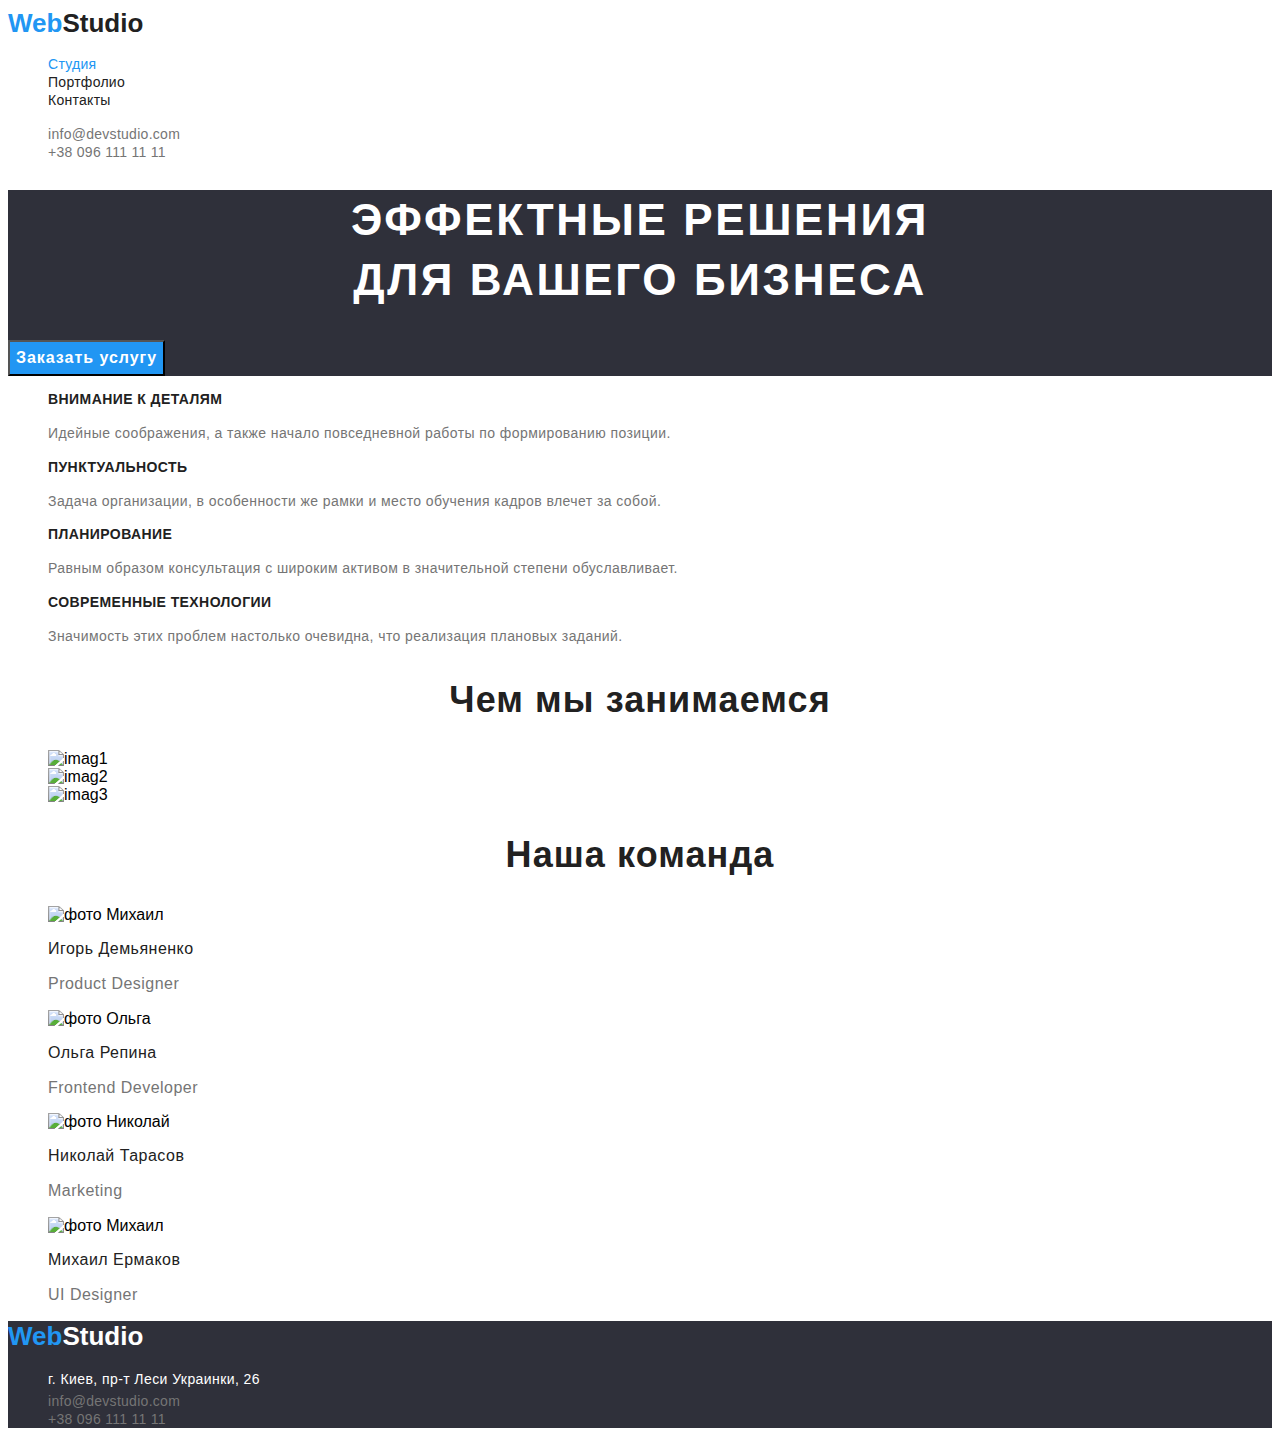
==== index.html @ cc458610 "подсветила страницы" ====
<!DOCTYPE html>
    <html lang="ru">
    <head>
        <meta charset="UTF-8">
        <meta http-equiv="X-UA-Compatible" content="IE=edge">
        <meta name="viewport" content="width=device-width, initial-scale=1.0">
        <title>Web Studio</title>
        <link rel="preconnect" href="https://fonts.gstatic.com">
        <link href="https://fonts.go
        ogleapis.com/css2?family=Raleway:wght@700&family=Roboto:wght@400;500;700;900&display=swap"
            rel="stylesheet">
            <link rel="stelesheet" href="https://cdnjs.cloudflare.com/ajax/libs/modern-normalize/1.0.0/modern-normalize.min.css">
            <link rel="stylesheet" href="./css/style.css">
    </head>
    <body>
        <!--Шапка сайта-->
        <header class="header">
       <nav class="navigation">
            <a class="logo link" href="./index.html"><span class="logo-web">Web</span><span class="logo-studio">Studio</span> </a>
       <ul class=" novigation-list list">
           <li class="novigation-item">
               <a class="navigation-link link active" href="./index.html">Студия</a>
            </li>
           <li class="novigation-item">
                <a class="navigation-link link" href="./portfolio.html"> Портфолио</a>
            </li>
           <li class="novigation-item">
               <a class="navigation-link link" href="" class="">Контакты</a>
            </li>
       </ul>
       </nav>
       <ul class="contact-link list">
        <li><a class="tel-link link" href="mailto:info@devstudio.com" >info@devstudio.com</a></li>
        <li><a class="mail-link link" href="tel:+380961111111" >+38 096 111 11 11</a></li>
        </ul>
        
       </header>
    
       <main>
           <!--Герой-->
           <section class="hero">
               <h1 class="hero-title">Эффектные решения <br> для вашего бизнеса</h1>
        <button class="hero-button" type="button">Заказать услугу</button>
           </section>
           <!--Главные идеи-->
        <section class="idea">
           <ul  class="idea-list list">
                <li class="idea-list-item">
                   <h3 class="idea-list-title">Внимание к деталям</h3>
                   <p class="idea-list-position">Идейные соображения, а также начало повседневной работы по формированию позиции.</p>
                </li>
                <li class="idea-list-item">
                    <h3 class="idea-list-title">Пунктуальность</h3>
                    <p class="idea-list-position">Задача организации, в особенности же рамки и место обучения кадров влечет за собой.</p>
                </li>
                <li class="idea-list-item">
                    <h3 class="idea-list-title">Планирование</h3>
                    <p class="idea-list-position">Равным образом консультация с широким активом в значительной степени обуславливает.</p>
                </li>
                <li class="idea-list-item">
                    <h3 class="idea-list-title">Современные технологии</h3>
                    <p class="idea-list-position">Значимость этих проблем настолько очевидна, что реализация плановых заданий.</p>
                </li>
           </ul>
        </section>
        <!--Чем мы занимаемся-->
        <section class="employ">
            <h2 class="emp-title">Чем мы занимаемся</h2>
            <ul class=" emp-list list">
                <li class="emp-list-item">
                    <img class="emp-list-img" src="./image/img1.jpg" alt="imag1" width="370">
                </li>
                <li class="emp-list-item">
                    <img class="emp-list-img" src="./image/img2.jpg" alt="imag2" width="370">
                </li>
                <li class="emp-list-item">
                    <img class="emp-list-img" src="./image/img4.jpg" alt="imag3" width="370">
                </li>
            </ul>
        </section>
        <!--Команда-->
        <section class="team">
            <h2 class="team-title">Наша команда</h2>
            <ul class=" team-list list">
            <li class="team-list-item">
                <img class="team-list-img" src="./image/img(1).jpg" alt="фото Михаил" width="270">
                <h3 class="title-name">Игорь Демьяненко</h3>
                <p class="team-position">Product Designer</p>
            </li>
            <li class="team-list-item">
                <img class="team-list-img" src="./image/img(2).jpg" alt="фото Ольга" width="270">
                <h3 class="title-name">Ольга Репина</h3>
                <p class="team-position">Frontend Developer</p>
            </li>
            <li class="team-list-item">
                <img class="team-list-img" src="./image/img(3).jpg" alt="фото Николай" width="270">
                <h3 class="title-name">Николай Тарасов</h3>
                <p class="team-position">Marketing</p>
             </li>
            <li class="team-list-item">
                <img class="team-list-img" src="./image/img(4).jpg" alt="фото Михаил" width="270">
            <h3 class="title-name">Михаил Ермаков</h3>
            <p class="team-position">UI Designer</p>
            </li>
            </ul>
        </section>
        </main>
        <!--Подвал-->
        <footer class="footer">
            <a class="logo link" href="./index.html"> <span class="logo-web">Web</span><span class="logo-web-stodio">Studio</span> </a>

        <ul class="contact-link list">
            <li>
                <a class=" address-link link" href="https://goo.gl/maps/ojynZYhiJymS1GTQ6" target="_blank" rel="noopener noreferrer">г.
                    Киев, пр-т Леси Украинки, 26</a>
            </li>
            <li>
                <a class="tel-link link" href="mailto:info@devstudio.com" >info@devstudio.com</a></li>
             <li>
            <a class="mail-link link" href="tel:+380961111111" >+38 096 111 11 11</a></li>
        </ul>
        

        </footer>
    </body>
    </html>
---- css/style.css ----
body {
  font-family: "Roboto", sans-serif;
  font-style: normal;
}
.link {
  text-decoration: none;
}
.list {
  list-style: none;
}
/*ШАПКА*/
.logo {
  font-family: "Raleway", sans-serif;
  font-style: normal;
  font-weight: bold;
  font-size: 26px;
  line-height: 1.19;
}
.logo-web {
  color: #2196f3;
}
.logo-studio {
  color: #212121;
}
.navigation-link {
  font-family: "Roboto", sans-serif;
  font-style: normal;
  font-weight: 500;
  font-size: 14px;
  line-height: 1.14;
  letter-spacing: 0.02em;
  color: #212121;
}
.active {
  color: #2196f3;
}

.navigation-link:hover,
.navigation-link:focus {
  color: #2196f3;
}

.tel-link {
  font-family: "Roboto", sans-serif;
  font-style: normal;
  font-weight: 500;
  font-size: 14px;
  line-height: 1.14;
  letter-spacing: 0.02em;
  color: #757575;
}
.tel-link:hover,
.tel-link:focus {
  color: #2196f3;
}
.mail-link {
  font-family: "Roboto", sans-serif;
  font-style: normal;
  font-weight: 500;
  font-size: 14px;
  line-height: 1.14;
  letter-spacing: 0.02em;
  color: #757575;
}
.mail-link:hover,
.mail.link:focus {
  color: #2196f3;
}
/*ГЕРОЙ*/
.hero {
  background: #2f303a;
}
.hero-title {
  font-family: "Roboto", sans-serif;
  font-style: normal;
  font-weight: bolder;
  font-size: 44px;
  line-height: 1.36;
  letter-spacing: 0.06em;
  text-align: center;
  text-transform: uppercase;
  color: #ffffff;
}
.hero-button {
  font-family: "Roboto", sans-serif;
  font-style: normal;
  font-weight: bold;
  font-size: 16px;
  line-height: 1.9;
  letter-spacing: 0.06em;
  background: #2196f3;
  color: #ffffff;
  cursor: pointer;
}
/*ГЛАВНЫЕ ИДЕИ*/
.idea-list-title {
  font-family: "Roboto", sans-serif;
  font-style: normal;
  font-weight: bold;
  font-size: 14px;
  line-height: 1.14;
  letter-spacing: 0.03em;
  text-transform: uppercase;
  color: #212121;
}
.idea-list-position {
  font-family: "Roboto", sans-serif;
  font-style: normal;
  font-weight: normal;
  font-size: 14px;
  line-height: 1.7;
  letter-spacing: 0.03em;
  color: #757575;
}
/*чЕМ МЫ ЗАНИМАЕМСЯ*/
.emp-title {
  font-family: "Roboto", sans-serif;
  font-style: normal;
  font-weight: bold;
  font-size: 36px;
  line-height: 1.16;
  text-align: center;
  letter-spacing: 0.03em;
  color: #212121;
}
/*кОМАНДА*/
.team-title {
  font-family: "Roboto", sans-serif;
  font-style: normal;
  font-weight: bold;
  font-size: 36px;
  line-height: 1.16;
  text-align: center;
  letter-spacing: 0.03em;
  color: #212121;
}
.title-name {
  font-family: "Roboto", sans-serif;
  font-style: normal;
  font-weight: 500;
  font-size: 16px;
  line-height: 1.18;
  letter-spacing: 0.03em;
  color: #212121;
}
.team-position {
  font-family: "Roboto", sans-serif;
  font-style: normal;
  font-weight: normal;
  font-size: 16px;
  line-height: 1.18;
  letter-spacing: 0.03em;
  color: #757575;
}
/*ПОДВАЛ*/
.footer {
  background: #2f303a;
}
.address-link {
  font-family: "Roboto", sans-serif;
  font-style: normal;
  font-weight: normal;
  font-size: 14px;
  line-height: 1.71;
  letter-spacing: 0.03em;
  color: #ffffff;
}
.logo-web-stodio {
  color: #ffffff;
}

/*PORTFOLIO*/
.hiden {
  display: none;
}
.active {
  color: #2196f3;
}
.novigation-button-link {
  font-family: "Roboto", sans-serif;
  font-style: normal;
  font-weight: medium;
  font-size: 16px;
  line-height: 1.6;
  text-align: center;
  letter-spacing: 0.03em;
  color: #212121;
  background: #f5f4fa;
}
.novigation-button-link:hover,
.novigation-button-link:focus {
  background-color: #2196f3;
  color: #ffffff;
}
.img-title {
  font-family: "Roboto", sans-serif;
  font-style: normal;
  font-weight: bold;
  font-size: 18px;
  line-height: 2;
  letter-spacing: 0.06em;
  color: #212121;
}
.img-position {
  font-family: "Roboto", sans-serif;
  font-style: normal;
  font-weight: normal;
  font-size: 16px;
  line-height: 1.9;
  letter-spacing: 0.03em;
  color: #757575;
}
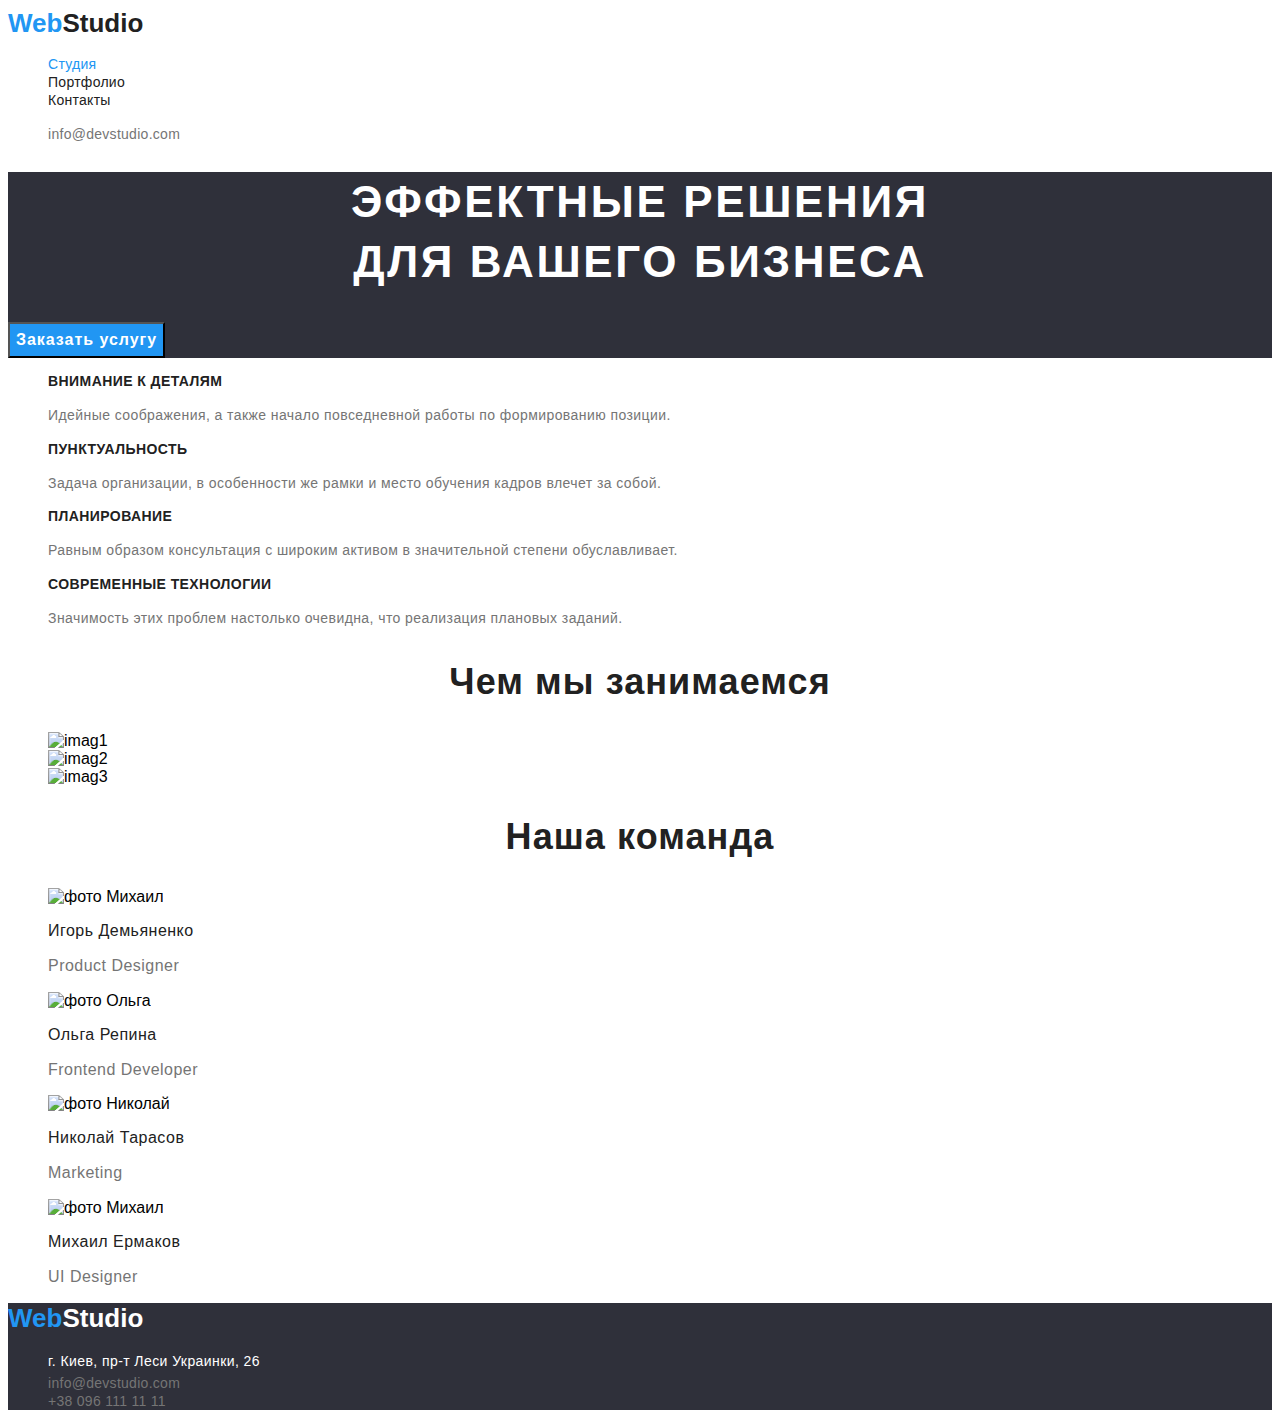
==== commit a62ec6b4: "Update index.html" ====
--- a/index.html
+++ b/index.html
@@ -31,7 +31,6 @@
        </nav>
        <ul class="contact-link list">
         <li><a class="tel-link link" href="mailto:info@devstudio.com" >info@devstudio.com</a></li>
-        <li><a class="mail-link link" href="tel:+380961111111" >+38 096 111 11 11</a></li>
         </ul>
         
        </header>
--- a/css/style.css
+++ b/css/style.css
@@ -179,7 +179,7 @@
 .novigation-button-link {
   font-family: "Roboto", sans-serif;
   font-style: normal;
-  font-weight: medium;
+  font-weight: 500;
   font-size: 16px;
   line-height: 1.6;
   text-align: center;
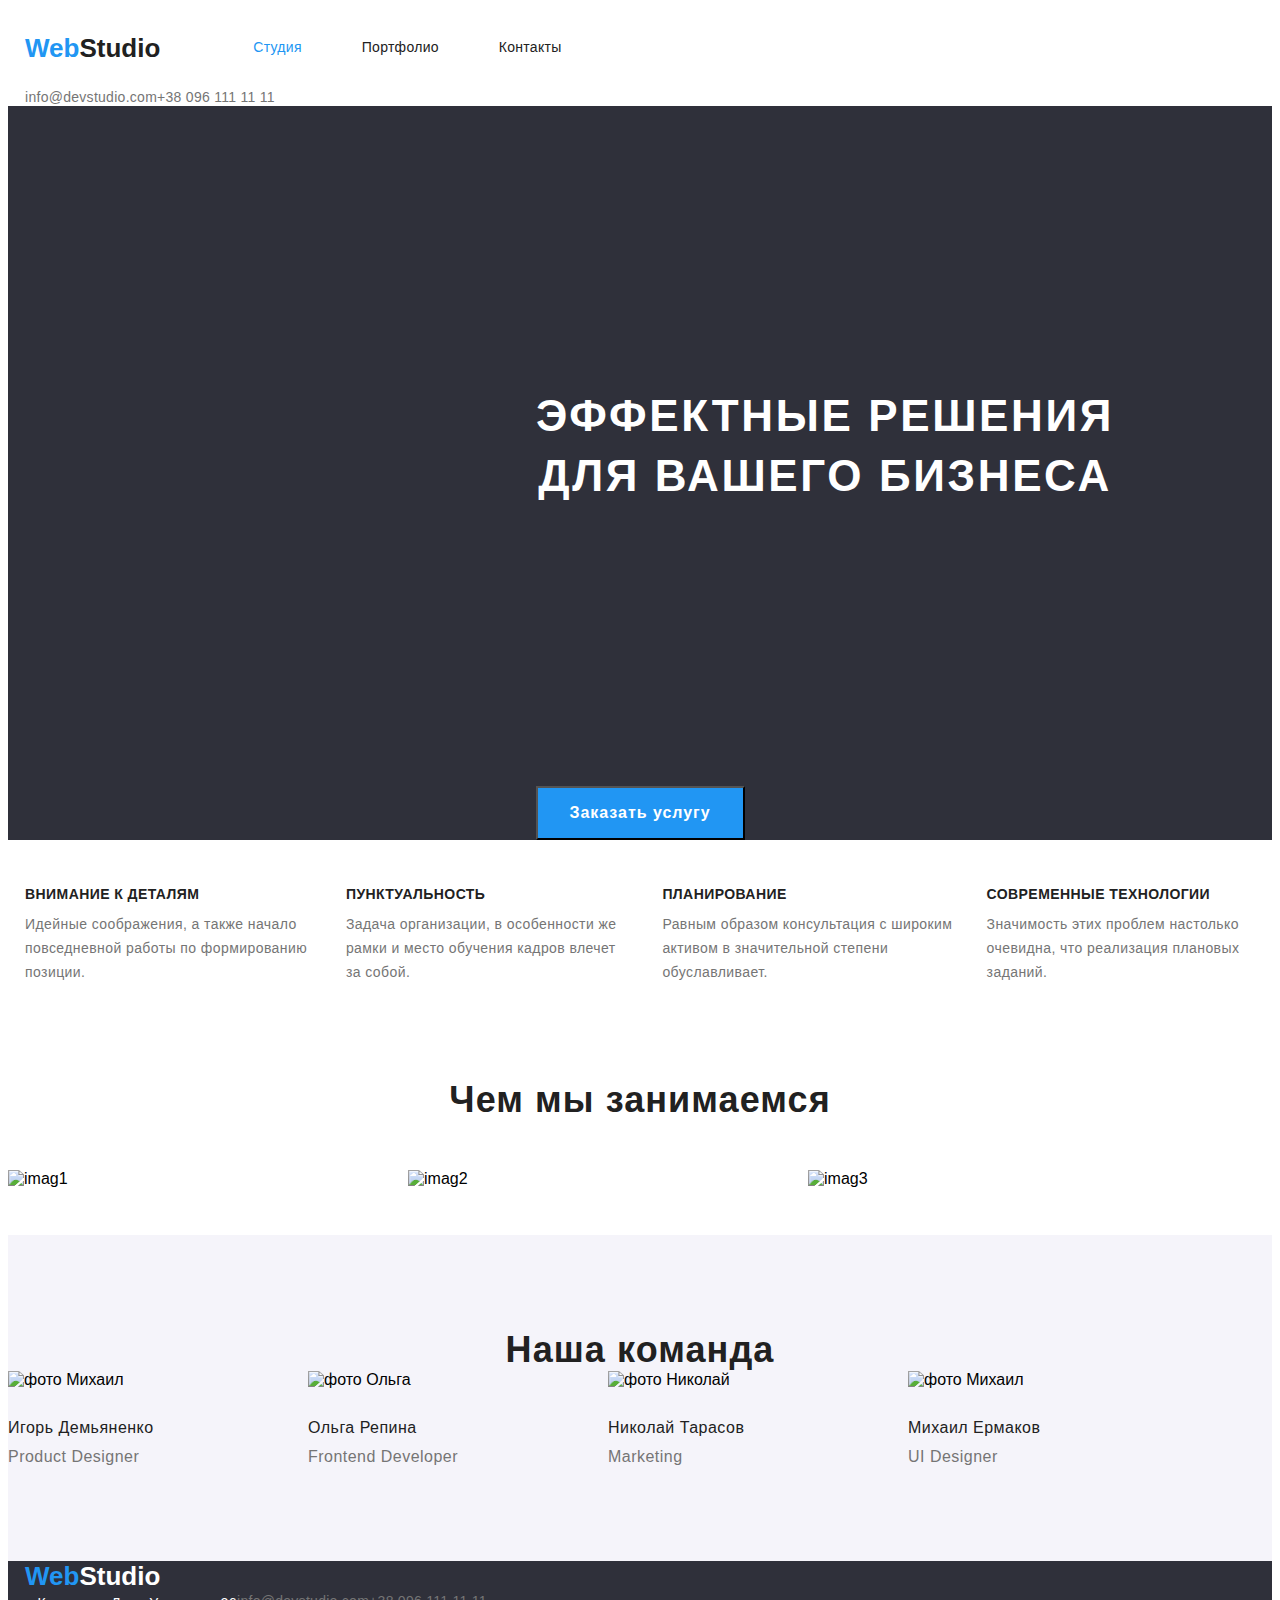
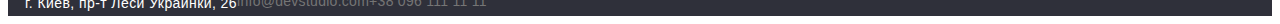
==== commit ca8fba62: "." ====
--- a/index.html
+++ b/index.html
@@ -14,35 +14,43 @@
     </head>
     <body>
         <!--Шапка сайта-->
+      
+            
         <header class="header">
-       <nav class="navigation">
-            <a class="logo link" href="./index.html"><span class="logo-web">Web</span><span class="logo-studio">Studio</span> </a>
-       <ul class=" novigation-list list">
-           <li class="novigation-item">
-               <a class="navigation-link link active" href="./index.html">Студия</a>
-            </li>
-           <li class="novigation-item">
-                <a class="navigation-link link" href="./portfolio.html"> Портфолио</a>
-            </li>
-           <li class="novigation-item">
-               <a class="navigation-link link" href="" class="">Контакты</a>
-            </li>
-       </ul>
-       </nav>
-       <ul class="contact-link list">
-        <li><a class="tel-link link" href="mailto:info@devstudio.com" >info@devstudio.com</a></li>
-        </ul>
-        
-       </header>
+            <div class="container">
+                <nav class="navigation">
+                    <a class="logo link" href="./index.html"><span class="logo-web">Web</span><span
+                            class="logo-studio">Studio</span> </a>
+                    <ul class=" novigation-list list">
+                        <li class="novigation-item">
+                            <a class="navigation-link link active" href="./index.html">Студия</a>
+                        </li>
+                        <li class="novigation-item">
+                            <a class="navigation-link link" href="./portfolio.html"> Портфолио</a>
+                        </li>
+                        <li class="novigation-item">
+                            <a class="navigation-link link" href="" class="">Контакты</a>
+                        </li>
+                    </ul>
+                </nav>
+                    <ul class="contact-link list">
+                    <li><a class="tel-link link" href="mailto:info@devstudio.com">info@devstudio.com</a></li>
+                    <li><a class="mail-link link" href="tel:+380961111111">+38 096 111 11 11</a></li>
+                    </ul>
+                    </div>
+                </header>
     
        <main>
            <!--Герой-->
-           <section class="hero">
+            <section class="hero">
+           <div class="container">   
                <h1 class="hero-title">Эффектные решения <br> для вашего бизнеса</h1>
         <button class="hero-button" type="button">Заказать услугу</button>
-           </section>
+           </div>
+        </section>
            <!--Главные идеи-->
         <section class="idea">
+            <div class="container">
            <ul  class="idea-list list">
                 <li class="idea-list-item">
                    <h3 class="idea-list-title">Внимание к деталям</h3>
@@ -61,6 +69,7 @@
                     <p class="idea-list-position">Значимость этих проблем настолько очевидна, что реализация плановых заданий.</p>
                 </li>
            </ul>
+           </div>
         </section>
         <!--Чем мы занимаемся-->
         <section class="employ">
@@ -79,7 +88,8 @@
         </section>
         <!--Команда-->
         <section class="team">
-            <h2 class="team-title">Наша команда</h2>
+            <div class="">
+                <h2 class="team-title">Наша команда</h2>
             <ul class=" team-list list">
             <li class="team-list-item">
                 <img class="team-list-img" src="./image/img(1).jpg" alt="фото Михаил" width="270">
@@ -102,13 +112,17 @@
             <p class="team-position">UI Designer</p>
             </li>
             </ul>
+            </div>
         </section>
         </main>
         <!--Подвал-->
-        <footer class="footer">
-            <a class="logo link" href="./index.html"> <span class="logo-web">Web</span><span class="logo-web-stodio">Studio</span> </a>
-
-        <ul class="contact-link list">
+        <section class=" class-footer">
+            <footer class="footer">
+           <div class="container">
+                <a class="logo link" href="./index.html"> <span class="logo-web">Web</span><span class="logo-web-stodio">Studio</span> </a>
+            </div>
+        <div class="container">
+            <ul class="contact-link list">
             <li>
                 <a class=" address-link link" href="https://goo.gl/maps/ojynZYhiJymS1GTQ6" target="_blank" rel="noopener noreferrer">г.
                     Киев, пр-т Леси Украинки, 26</a>
@@ -118,8 +132,8 @@
              <li>
             <a class="mail-link link" href="tel:+380961111111" >+38 096 111 11 11</a></li>
         </ul>
-        
-
+        </div>
         </footer>
+        </section>
     </body>
     </html>--- a/css/style.css
+++ b/css/style.css
@@ -1,3 +1,21 @@
+h1,
+h2,
+h3,
+h4,
+h5,
+h6,
+p {
+  margin: 0;
+}
+ul,
+ol {
+  margin: 0;
+  padding: 0;
+}
+img {
+  display: block;
+}
+
 body {
   font-family: "Roboto", sans-serif;
   font-style: normal;
@@ -8,8 +26,42 @@
 .list {
   list-style: none;
 }
+.container {
+  margin: auto;
+  width: 1230px;
+  padding-left: 15px;
+  padding-right: 15px;
+}
 /*ШАПКА*/
+.header.container {
+  display: flex;
+  align-items: center;
+}
+.novigation-list {
+  display: flex;
+  align-items: center;
+}
+.navigation {
+  display: flex;
+  align-items: center;
+}
+
+.novigation-list .novigation-item + .novigation-item {
+  margin-left: 60px;
+}
+.novigation-list .navigation-link {
+  display: block;
+  padding-top: 32px;
+  padding-bottom: 32px;
+}
+.contact-link {
+  display: flex;
+}
+.contact-link .contact-inf + .contact-inf {
+  margin-left: 50px;
+}
 .logo {
+  margin-right: 93px;
   font-family: "Raleway", sans-serif;
   font-style: normal;
   font-weight: bold;
@@ -70,7 +122,13 @@
 .hero {
   background: #2f303a;
 }
+.hero {
+  text-align: center;
+}
 .hero-title {
+  width: 696px;
+  height: 120px;
+  padding: 280px 452px;
   font-family: "Roboto", sans-serif;
   font-style: normal;
   font-weight: bolder;
@@ -82,6 +140,8 @@
   color: #ffffff;
 }
 .hero-button {
+  padding: 10px 32px;
+  min-width: 136px;
   font-family: "Roboto", sans-serif;
   font-style: normal;
   font-weight: bold;
@@ -93,7 +153,22 @@
   cursor: pointer;
 }
 /*ГЛАВНЫЕ ИДЕИ*/
+.idea-list {
+  display: flex;
+  align-items: center;
+}
+.idea-list-item {
+  flex-basis: calc(100% / 4-30px);
+}
+.idea-list .idea-list-item + .idea-list-item {
+  margin-left: 30px;
+}
+.idea {
+  padding-top: 47px;
+  padding-bottom: 47px;
+}
 .idea-list-title {
+  margin-bottom: 10px;
   font-family: "Roboto", sans-serif;
   font-style: normal;
   font-weight: bold;
@@ -113,7 +188,18 @@
   color: #757575;
 }
 /*чЕМ МЫ ЗАНИМАЕМСЯ*/
+.emp-list .emp-list-item + .emp-list-item {
+  margin-left: 30px;
+}
+.emp-list {
+  display: flex;
+}
+.employ {
+  padding-top: 47px;
+  padding-bottom: 47px;
+}
 .emp-title {
+  margin-bottom: 50px;
   font-family: "Roboto", sans-serif;
   font-style: normal;
   font-weight: bold;
@@ -124,6 +210,21 @@
   color: #212121;
 }
 /*кОМАНДА*/
+
+.team-list {
+  display: flex;
+}
+.team-list .team-list-item + .team-list-item {
+  padding-left: 30px;
+}
+.team {
+  padding-top: 94px;
+  padding-bottom: 94px;
+  background: #f5f4fa;
+}
+.team-list-img {
+  margin-bottom: 30px;
+}
 .team-title {
   font-family: "Roboto", sans-serif;
   font-style: normal;
@@ -135,6 +236,7 @@
   color: #212121;
 }
 .title-name {
+  margin-bottom: 10px;
   font-family: "Roboto", sans-serif;
   font-style: normal;
   font-weight: 500;
@@ -153,6 +255,9 @@
   color: #757575;
 }
 /*ПОДВАЛ*/
+.logotype {
+  margin-bottom: 20px;
+}
 .footer {
   background: #2f303a;
 }
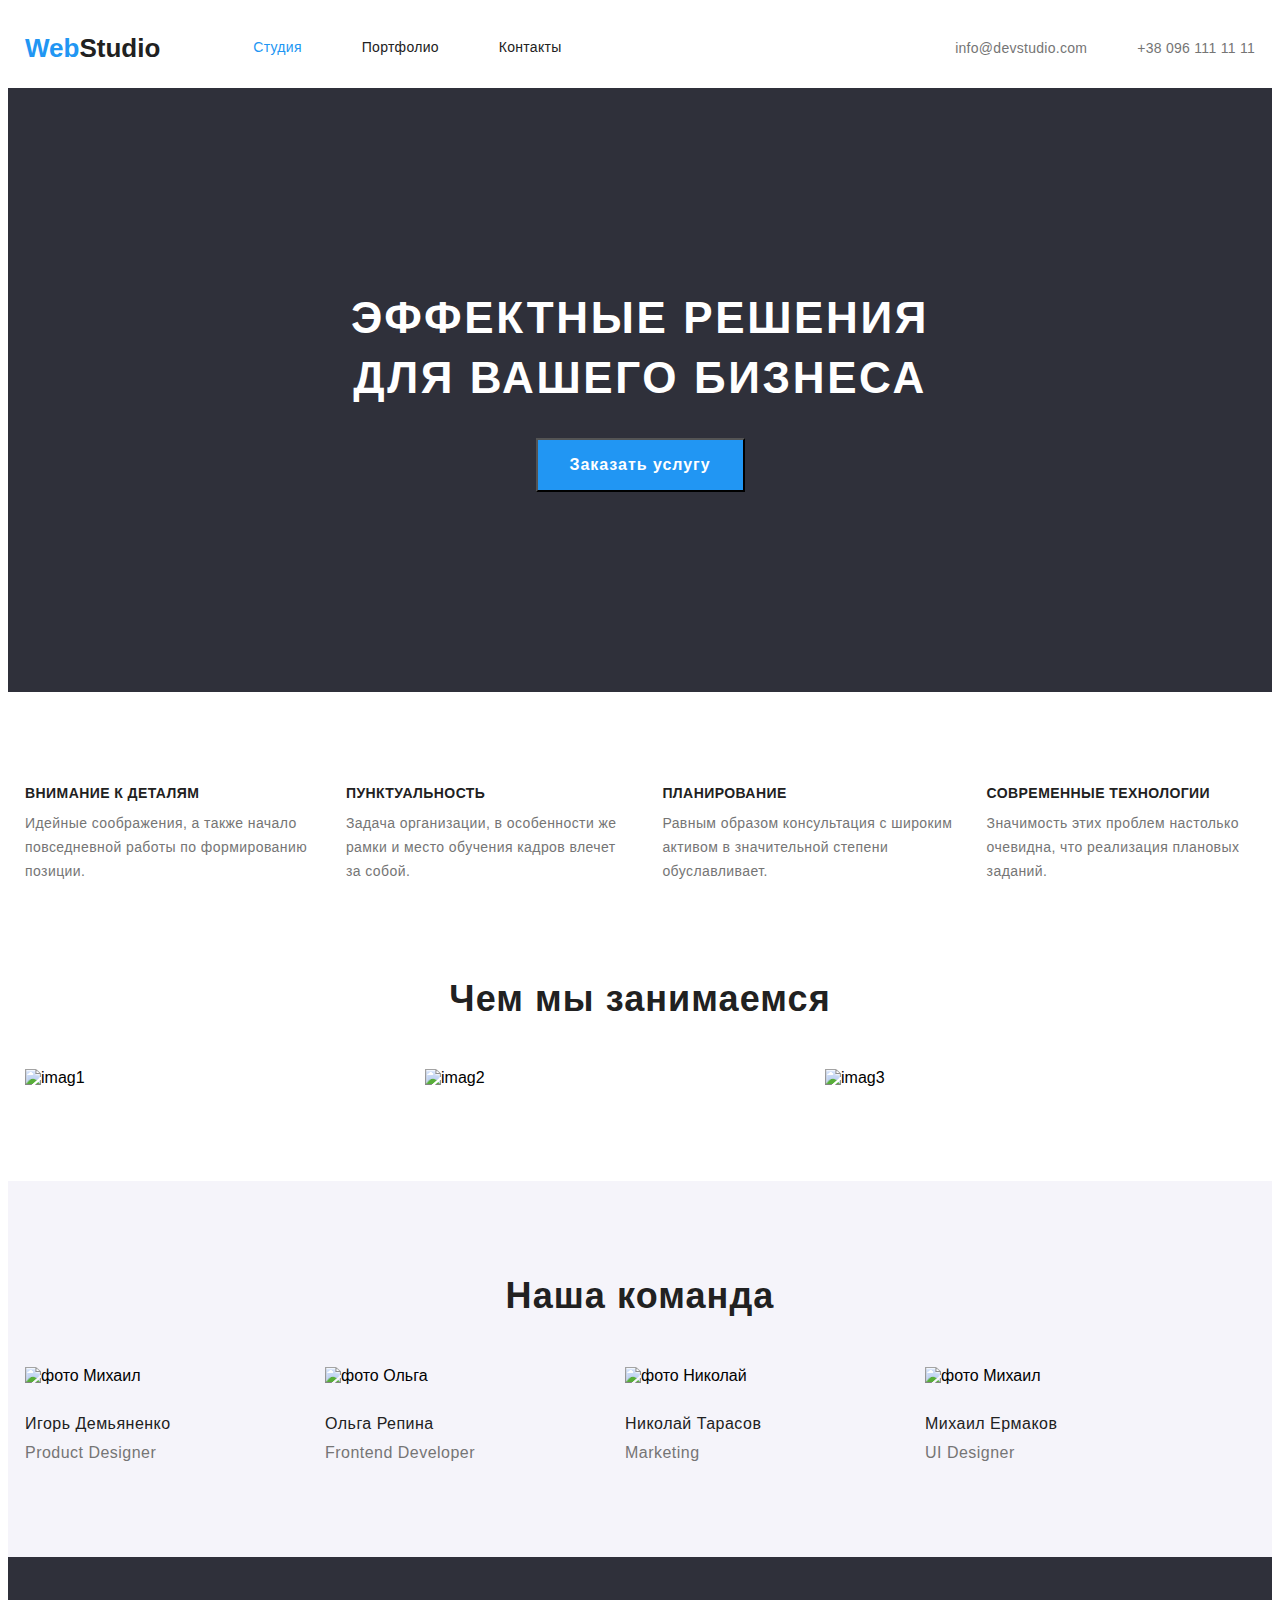
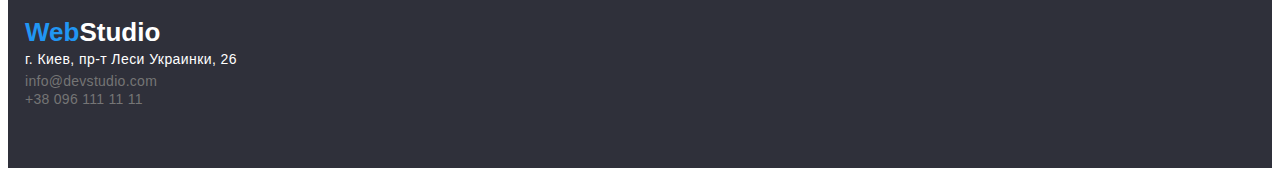
==== commit 0255cb11: "." ====
--- a/index.html
+++ b/index.html
@@ -9,7 +9,7 @@
         <link href="https://fonts.go
         ogleapis.com/css2?family=Raleway:wght@700&family=Roboto:wght@400;500;700;900&display=swap"
             rel="stylesheet">
-            <link rel="stelesheet" href="https://cdnjs.cloudflare.com/ajax/libs/modern-normalize/1.0.0/modern-normalize.min.css">
+            <link rel="stelesheet" href=https://cdnjs.cloudflare.com/ajax/libs/modern-normalize/1.0.0/modern-normalize.css>
             <link rel="stylesheet" href="./css/style.css">
     </head>
     <body>
@@ -17,7 +17,7 @@
       
             
         <header class="header">
-            <div class="container">
+            <div class="container-header container">
                 <nav class="navigation">
                     <a class="logo link" href="./index.html"><span class="logo-web">Web</span><span
                             class="logo-studio">Studio</span> </a>
@@ -73,6 +73,7 @@
         </section>
         <!--Чем мы занимаемся-->
         <section class="employ">
+            <div class="container">
             <h2 class="emp-title">Чем мы занимаемся</h2>
             <ul class=" emp-list list">
                 <li class="emp-list-item">
@@ -85,10 +86,11 @@
                     <img class="emp-list-img" src="./image/img4.jpg" alt="imag3" width="370">
                 </li>
             </ul>
+            </div>
         </section>
         <!--Команда-->
         <section class="team">
-            <div class="">
+            <div class="container">
                 <h2 class="team-title">Наша команда</h2>
             <ul class=" team-list list">
             <li class="team-list-item">
@@ -119,18 +121,18 @@
         <section class=" class-footer">
             <footer class="footer">
            <div class="container">
-                <a class="logo link" href="./index.html"> <span class="logo-web">Web</span><span class="logo-web-stodio">Studio</span> </a>
+                <a class="logo-footer link" href="./index.html"> <span class="logo-web">Web</span><span class="logo-web-stodio">Studio</span> </a>
             </div>
         <div class="container">
-            <ul class="contact-link list">
-            <li>
+            <ul class="contact-link-footer list">
+            <li class="cont-list">
                 <a class=" address-link link" href="https://goo.gl/maps/ojynZYhiJymS1GTQ6" target="_blank" rel="noopener noreferrer">г.
                     Киев, пр-т Леси Украинки, 26</a>
             </li>
-            <li>
-                <a class="tel-link link" href="mailto:info@devstudio.com" >info@devstudio.com</a></li>
-             <li>
-            <a class="mail-link link" href="tel:+380961111111" >+38 096 111 11 11</a></li>
+            <li class="cont-list">
+                <a class="tel-link-footer link" href="mailto:info@devstudio.com" >info@devstudio.com</a></li>
+             <li class="cont-list">
+            <a class="mail-link-footer link" href="tel:+380961111111" >+38 096 111 11 11</a></li>
         </ul>
         </div>
         </footer>
--- a/css/style.css
+++ b/css/style.css
@@ -33,7 +33,12 @@
   padding-right: 15px;
 }
 /*ШАПКА*/
-.header.container {
+.container-header {
+  display: flex;
+  align-items: center;
+}
+
+.header {
   display: flex;
   align-items: center;
 }
@@ -55,6 +60,7 @@
   padding-bottom: 32px;
 }
 .contact-link {
+  margin-left: auto;
   display: flex;
 }
 .contact-link .contact-inf + .contact-inf {
@@ -93,6 +99,7 @@
 }
 
 .tel-link {
+  margin-right: 50px;
   font-family: "Roboto", sans-serif;
   font-style: normal;
   font-weight: 500;
@@ -121,14 +128,17 @@
 /*ГЕРОЙ*/
 .hero {
   background: #2f303a;
-}
-.hero {
+  padding-top: 200px;
+  padding-bottom: 200px;
+  margin-left: auto;
+  margin-right: auto;
   text-align: center;
 }
 .hero-title {
-  width: 696px;
+  margin: auto;
+  max-width: 696px;
   height: 120px;
-  padding: 280px 452px;
+  margin-bottom: 30px;
   font-family: "Roboto", sans-serif;
   font-style: normal;
   font-weight: bolder;
@@ -164,8 +174,8 @@
   margin-left: 30px;
 }
 .idea {
-  padding-top: 47px;
-  padding-bottom: 47px;
+  padding-top: 94px;
+  padding-bottom: 94px;
 }
 .idea-list-title {
   margin-bottom: 10px;
@@ -195,8 +205,7 @@
   display: flex;
 }
 .employ {
-  padding-top: 47px;
-  padding-bottom: 47px;
+  padding-bottom: 94px;
 }
 .emp-title {
   margin-bottom: 50px;
@@ -226,6 +235,7 @@
   margin-bottom: 30px;
 }
 .team-title {
+  margin-bottom: 50px;
   font-family: "Roboto", sans-serif;
   font-style: normal;
   font-weight: bold;
@@ -255,13 +265,22 @@
   color: #757575;
 }
 /*ПОДВАЛ*/
-.logotype {
+.class-footer {
+  padding-top: 60px;
+  padding-bottom: 60px;
+  background: #2f303a;
+}
+.logo-footer {
   margin-bottom: 20px;
-}
-.footer {
-  background: #2f303a;
-}
+  font-family: "Raleway", sans-serif;
+  font-style: normal;
+  font-weight: bold;
+  font-size: 26px;
+  line-height: 1.19;
+}
+
 .address-link {
+  margin-bottom: 9px;
   font-family: "Roboto", sans-serif;
   font-style: normal;
   font-weight: normal;
@@ -273,8 +292,42 @@
 .logo-web-stodio {
   color: #ffffff;
 }
-
+.tel-link-footer {
+  margin-bottom: 9px;
+  font-family: "Roboto", sans-serif;
+  font-style: normal;
+  font-weight: 500;
+  font-size: 14px;
+  line-height: 1.14;
+  letter-spacing: 0.02em;
+  color: #757575;
+}
+.mail-link-footer {
+  font-family: "Roboto", sans-serif;
+  font-style: normal;
+  font-weight: 500;
+  font-size: 14px;
+  line-height: 1.14;
+  letter-spacing: 0.02em;
+  color: #757575;
+}
+
+}
 /*PORTFOLIO*/
+.portfolio-list {
+  padding-top: 94px;
+  padding-bottom: 94px;
+}
+
+/*Novigation*/
+.saction-button {
+  margin-bottom: 34px;
+}
+.novigation-button {
+  display: flex;
+  justify-content: center;
+  margin-bottom: 34px;
+}
 .hiden {
   display: none;
 }
@@ -291,13 +344,26 @@
   letter-spacing: 0.03em;
   color: #212121;
   background: #f5f4fa;
+  outline-style: none;
+  border-width: 2px;
+  border-color: transparent;
+  border-radius: 4px;
+  border: 1px solid transparent;
+  padding: 6px 22px;
+  cursor: pointer;
 }
 .novigation-button-link:hover,
 .novigation-button-link:focus {
   background-color: #2196f3;
   color: #ffffff;
 }
+.novigation-button .novigation-button-list + .novigation-button-list {
+  padding-left: 30px;
+}
+/*Novigation img*/
 .img-title {
+  min-width: 294px;
+  margin-bottom: 4px;
   font-family: "Roboto", sans-serif;
   font-style: normal;
   font-weight: bold;
@@ -315,3 +381,25 @@
   letter-spacing: 0.03em;
   color: #757575;
 }
+.img-link {
+  display: block;
+  max-width: 100%;
+  height: auto;
+  width: 370px;
+}
+.novigation-img {
+  display: flex;
+  flex-wrap: wrap;
+  margin-top: -30px;
+  margin-left: -30px;
+}
+.img-list {
+  margin-left: 30px;
+  margin-top: 30px;
+}
+.img-discriptions {
+  border: 1px solid #eeeeee;
+  border-top: none;
+  padding: 20px 24px;
+  min-width: 322px;
+}
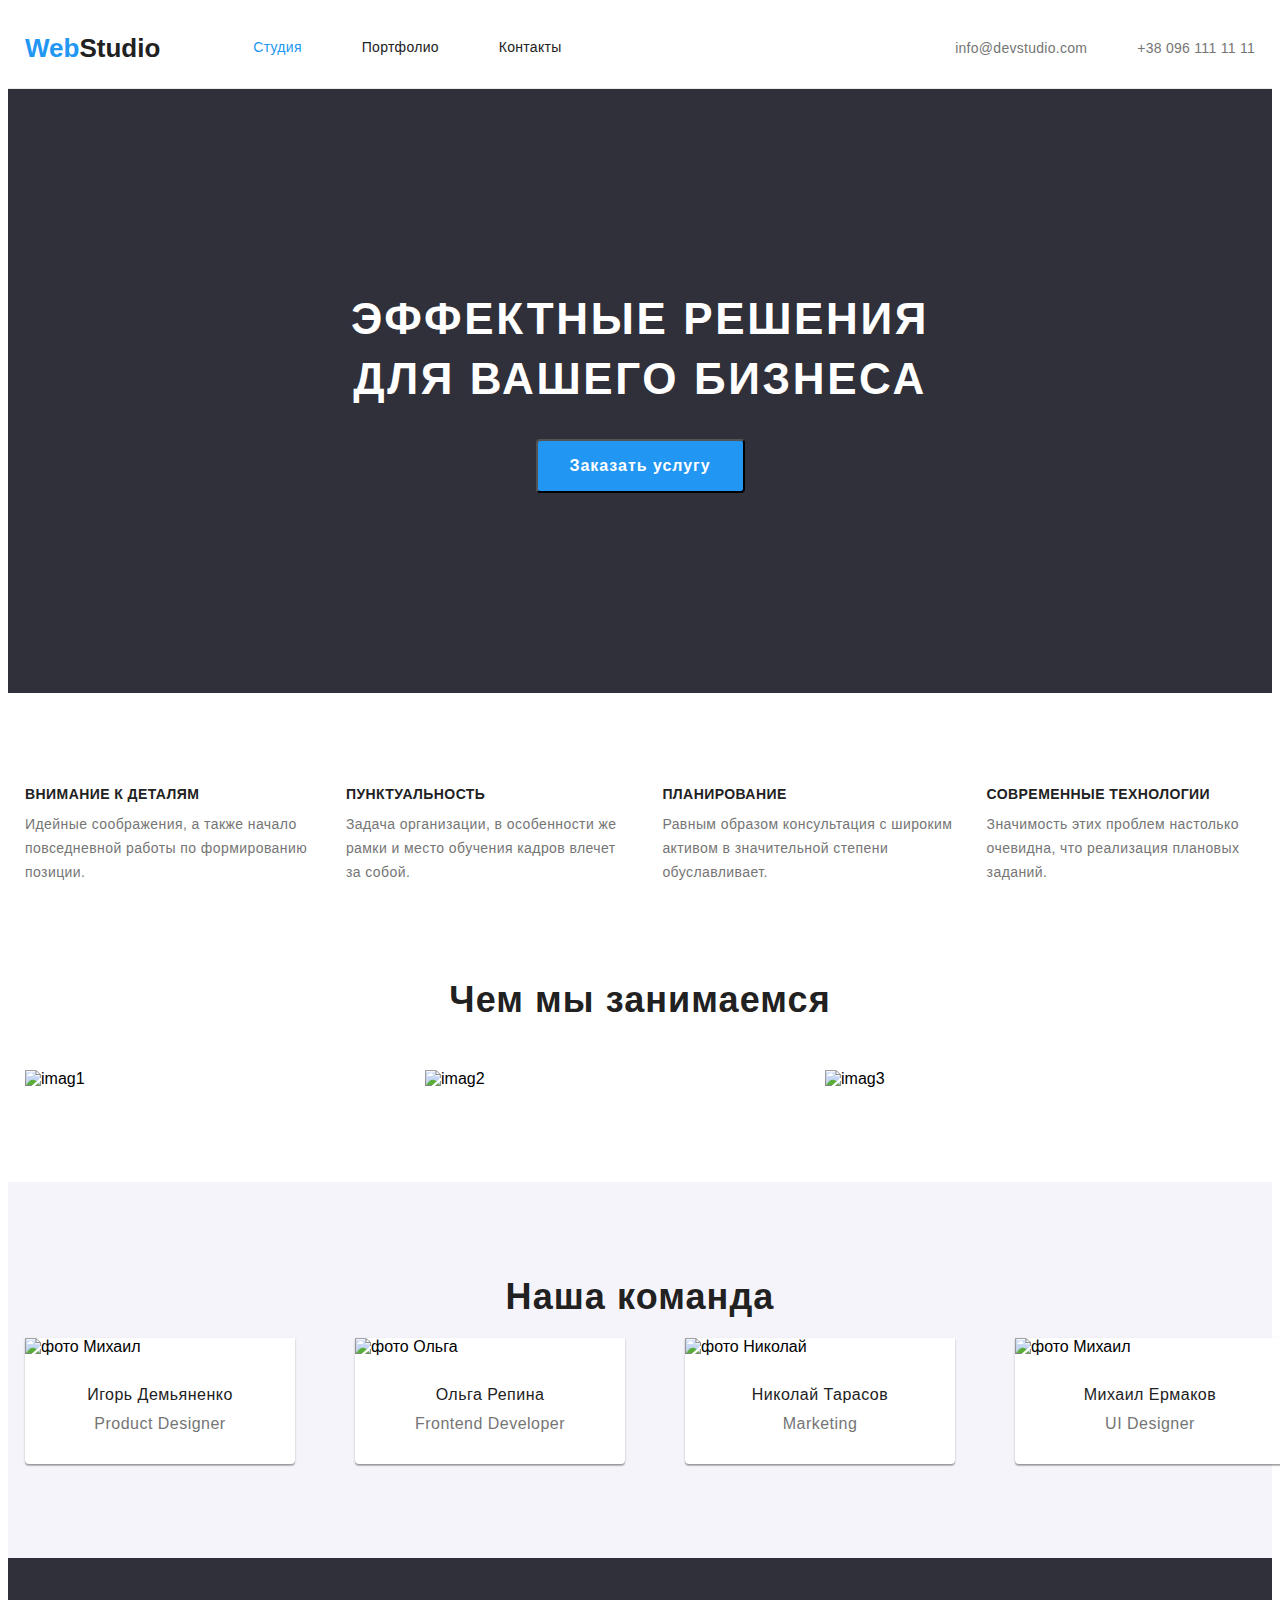
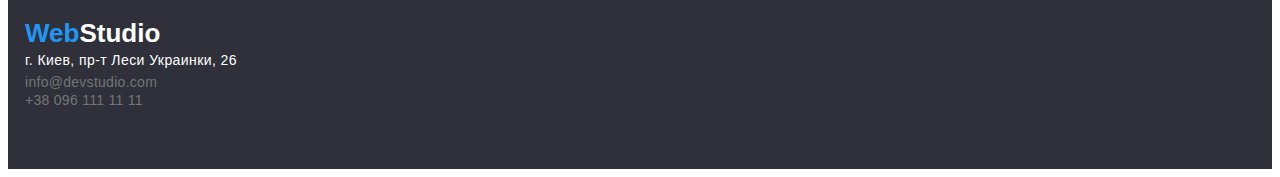
==== commit faeee1b8: "." ====
--- a/index.html
+++ b/index.html
@@ -95,23 +95,31 @@
             <ul class=" team-list list">
             <li class="team-list-item">
                 <img class="team-list-img" src="./image/img(1).jpg" alt="фото Михаил" width="270">
+                <div class="team-content-wraper">
                 <h3 class="title-name">Игорь Демьяненко</h3>
                 <p class="team-position">Product Designer</p>
+                </div>
             </li>
             <li class="team-list-item">
                 <img class="team-list-img" src="./image/img(2).jpg" alt="фото Ольга" width="270">
+               <div class="team-content-wraper">
                 <h3 class="title-name">Ольга Репина</h3>
                 <p class="team-position">Frontend Developer</p>
+                </div>
             </li>
             <li class="team-list-item">
                 <img class="team-list-img" src="./image/img(3).jpg" alt="фото Николай" width="270">
+                <div class="team-content-wraper">
                 <h3 class="title-name">Николай Тарасов</h3>
                 <p class="team-position">Marketing</p>
+                </div>
              </li>
             <li class="team-list-item">
                 <img class="team-list-img" src="./image/img(4).jpg" alt="фото Михаил" width="270">
+                <div class="team-content-wraper">
             <h3 class="title-name">Михаил Ермаков</h3>
             <p class="team-position">UI Designer</p>
+            </div>
             </li>
             </ul>
             </div>
--- a/css/style.css
+++ b/css/style.css
@@ -39,6 +39,7 @@
 }
 
 .header {
+  border-bottom: 1px solid #ececec;
   display: flex;
   align-items: center;
 }
@@ -161,6 +162,7 @@
   background: #2196f3;
   color: #ffffff;
   cursor: pointer;
+  border-radius: 4px;
 }
 /*ГЛАВНЫЕ ИДЕИ*/
 .idea-list {
@@ -219,21 +221,32 @@
   color: #212121;
 }
 /*кОМАНДА*/
-
+.team-list-item {
+  flex-basis: calc(100% / 4 - 30px);
+  margin-left: 30px;
+  margin-right: 30px;
+  box-shadow: 0px 1px 3px rgb(0 0 0 / 12%), 0px 1px 1px rgb(0 0 0 / 14%),
+    0px 2px 1px rgb(0 0 0 / 20%);
+  border-radius: 0px 0px 4px 4px;
+  background-color: #ffffff;
+}
+.team-content-wraper {
+  padding-top: 30px;
+  padding-bottom: 30px;
+  text-align: center;
+}
 .team-list {
   display: flex;
-}
-.team-list .team-list-item + .team-list-item {
-  padding-left: 30px;
-}
+  margin-top: -30px;
+  margin-left: -30px;
+}
+
 .team {
   padding-top: 94px;
   padding-bottom: 94px;
   background: #f5f4fa;
 }
-.team-list-img {
-  margin-bottom: 30px;
-}
+
 .team-title {
   margin-bottom: 50px;
   font-family: "Roboto", sans-serif;
@@ -254,6 +267,7 @@
   line-height: 1.18;
   letter-spacing: 0.03em;
   color: #212121;
+  margin-bottom: 10px;
 }
 .team-position {
   font-family: "Roboto", sans-serif;
@@ -310,8 +324,6 @@
   line-height: 1.14;
   letter-spacing: 0.02em;
   color: #757575;
-}
-
 }
 /*PORTFOLIO*/
 .portfolio-list {
@@ -361,6 +373,7 @@
   padding-left: 30px;
 }
 /*Novigation img*/
+
 .img-title {
   min-width: 294px;
   margin-bottom: 4px;
@@ -394,6 +407,7 @@
   margin-left: -30px;
 }
 .img-list {
+  flex-basis: calc(100% / 3 - 30px);
   margin-left: 30px;
   margin-top: 30px;
 }
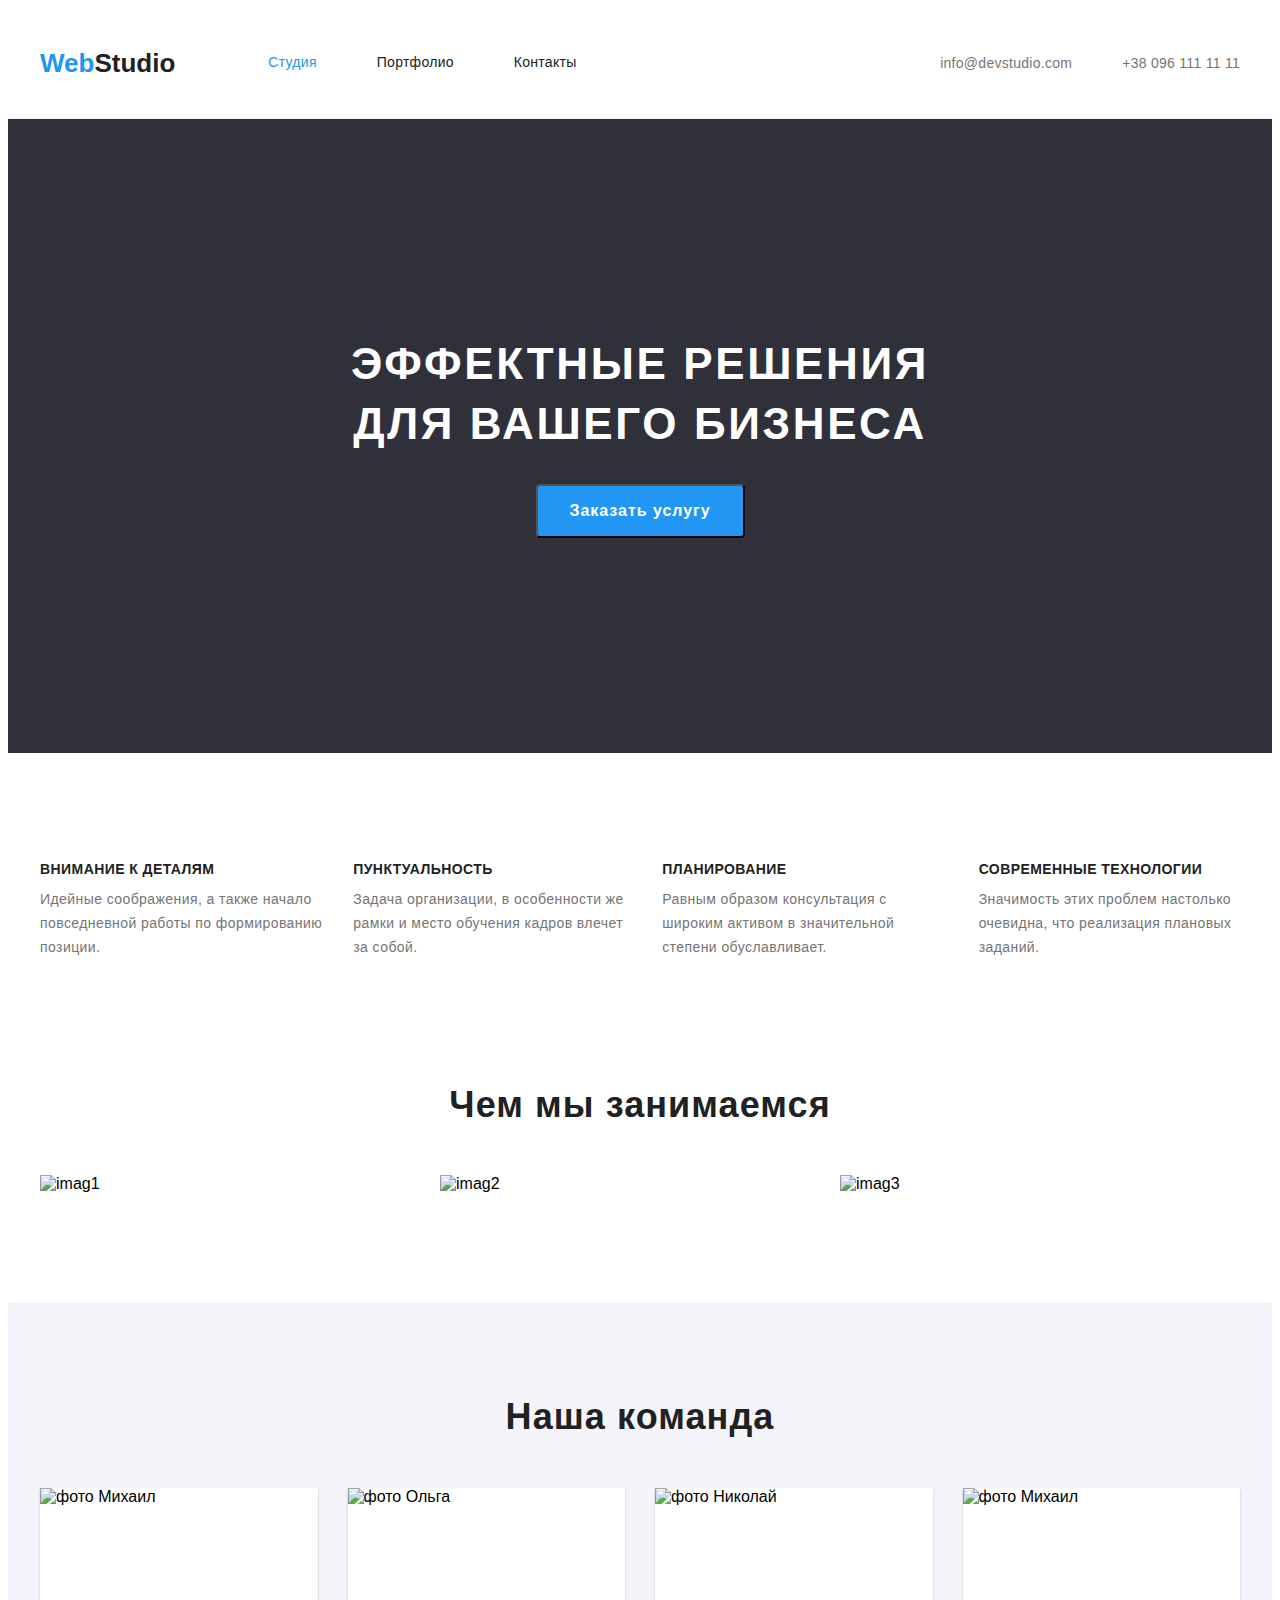
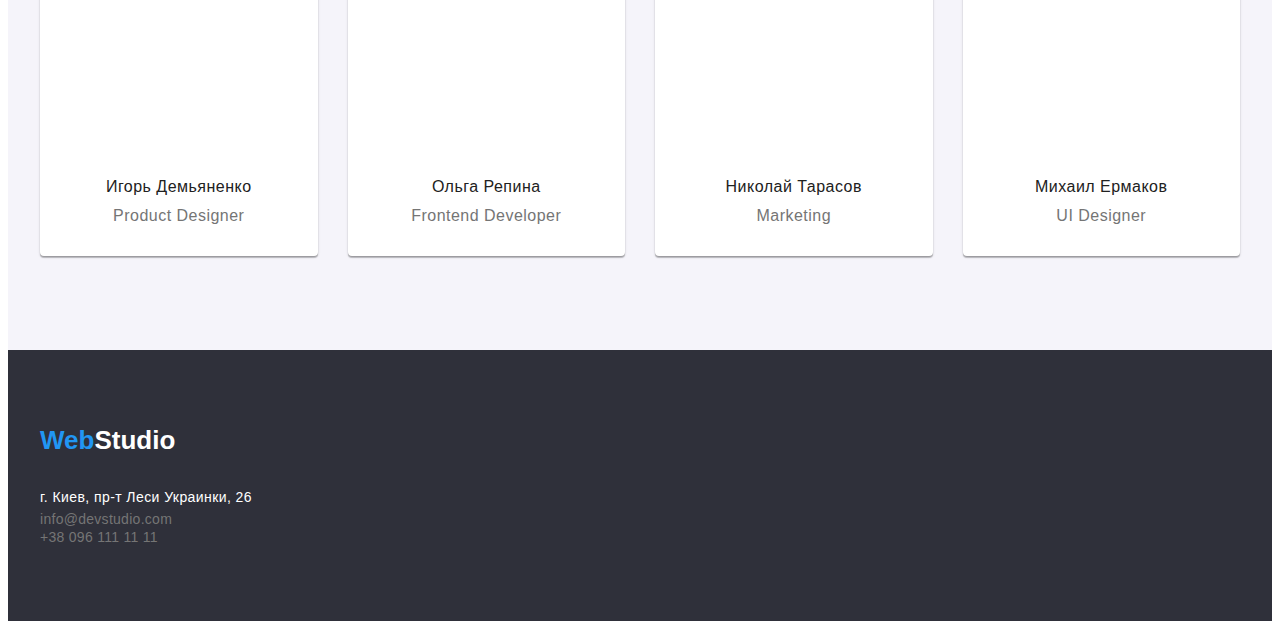
==== commit 53d7f5d3: "." ====
--- a/index.html
+++ b/index.html
@@ -89,41 +89,42 @@
             </div>
         </section>
         <!--Команда-->
-        <section class="team">
-            <div class="container">
+        <div class="team-section">
+            <section class="team container ">
                 <h2 class="team-title">Наша команда</h2>
             <ul class=" team-list list">
             <li class="team-list-item">
-                <img class="team-list-img" src="./image/img(1).jpg" alt="фото Михаил" width="270">
+                <img class="team-list-img" src="./image/img(1).jpg" alt="фото Михаил" width="270" height="260">
                 <div class="team-content-wraper">
                 <h3 class="title-name">Игорь Демьяненко</h3>
                 <p class="team-position">Product Designer</p>
                 </div>
             </li>
             <li class="team-list-item">
-                <img class="team-list-img" src="./image/img(2).jpg" alt="фото Ольга" width="270">
+                <img class="team-list-img" src="./image/img(2).jpg" alt="фото Ольга" width="270" height="260">
                <div class="team-content-wraper">
                 <h3 class="title-name">Ольга Репина</h3>
                 <p class="team-position">Frontend Developer</p>
                 </div>
             </li>
             <li class="team-list-item">
-                <img class="team-list-img" src="./image/img(3).jpg" alt="фото Николай" width="270">
+                <img class="team-list-img" src="./image/img(3).jpg" alt="фото Николай" width="270" height="260">
                 <div class="team-content-wraper">
                 <h3 class="title-name">Николай Тарасов</h3>
                 <p class="team-position">Marketing</p>
                 </div>
              </li>
             <li class="team-list-item">
-                <img class="team-list-img" src="./image/img(4).jpg" alt="фото Михаил" width="270">
+                <img class="team-list-img" src="./image/img(4).jpg" alt="фото Михаил" width="270" height="260">
                 <div class="team-content-wraper">
             <h3 class="title-name">Михаил Ермаков</h3>
             <p class="team-position">UI Designer</p>
             </div>
             </li>
             </ul>
+            </section> 
             </div>
-        </section>
+             
         </main>
         <!--Подвал-->
         <section class=" class-footer">
--- a/css/style.css
+++ b/css/style.css
@@ -28,9 +28,8 @@
 }
 .container {
   margin: auto;
-  width: 1230px;
-  padding-left: 15px;
-  padding-right: 15px;
+  width: 1200px;
+  padding: 15px;
 }
 /*ШАПКА*/
 .container-header {
@@ -221,10 +220,13 @@
   color: #212121;
 }
 /*кОМАНДА*/
+.team-section {
+  background: #f5f4fa;
+}
 .team-list-item {
   flex-basis: calc(100% / 4 - 30px);
   margin-left: 30px;
-  margin-right: 30px;
+  margin-top: 30px;
   box-shadow: 0px 1px 3px rgb(0 0 0 / 12%), 0px 1px 1px rgb(0 0 0 / 14%),
     0px 2px 1px rgb(0 0 0 / 20%);
   border-radius: 0px 0px 4px 4px;
@@ -244,7 +246,6 @@
 .team {
   padding-top: 94px;
   padding-bottom: 94px;
-  background: #f5f4fa;
 }
 
 .team-title {
@@ -406,7 +407,7 @@
   margin-top: -30px;
   margin-left: -30px;
 }
-.img-list {
+.novigation-img .img-list {
   flex-basis: calc(100% / 3 - 30px);
   margin-left: 30px;
   margin-top: 30px;
@@ -415,5 +416,5 @@
   border: 1px solid #eeeeee;
   border-top: none;
   padding: 20px 24px;
-  min-width: 322px;
-}
+  max-width: 320px;
+}
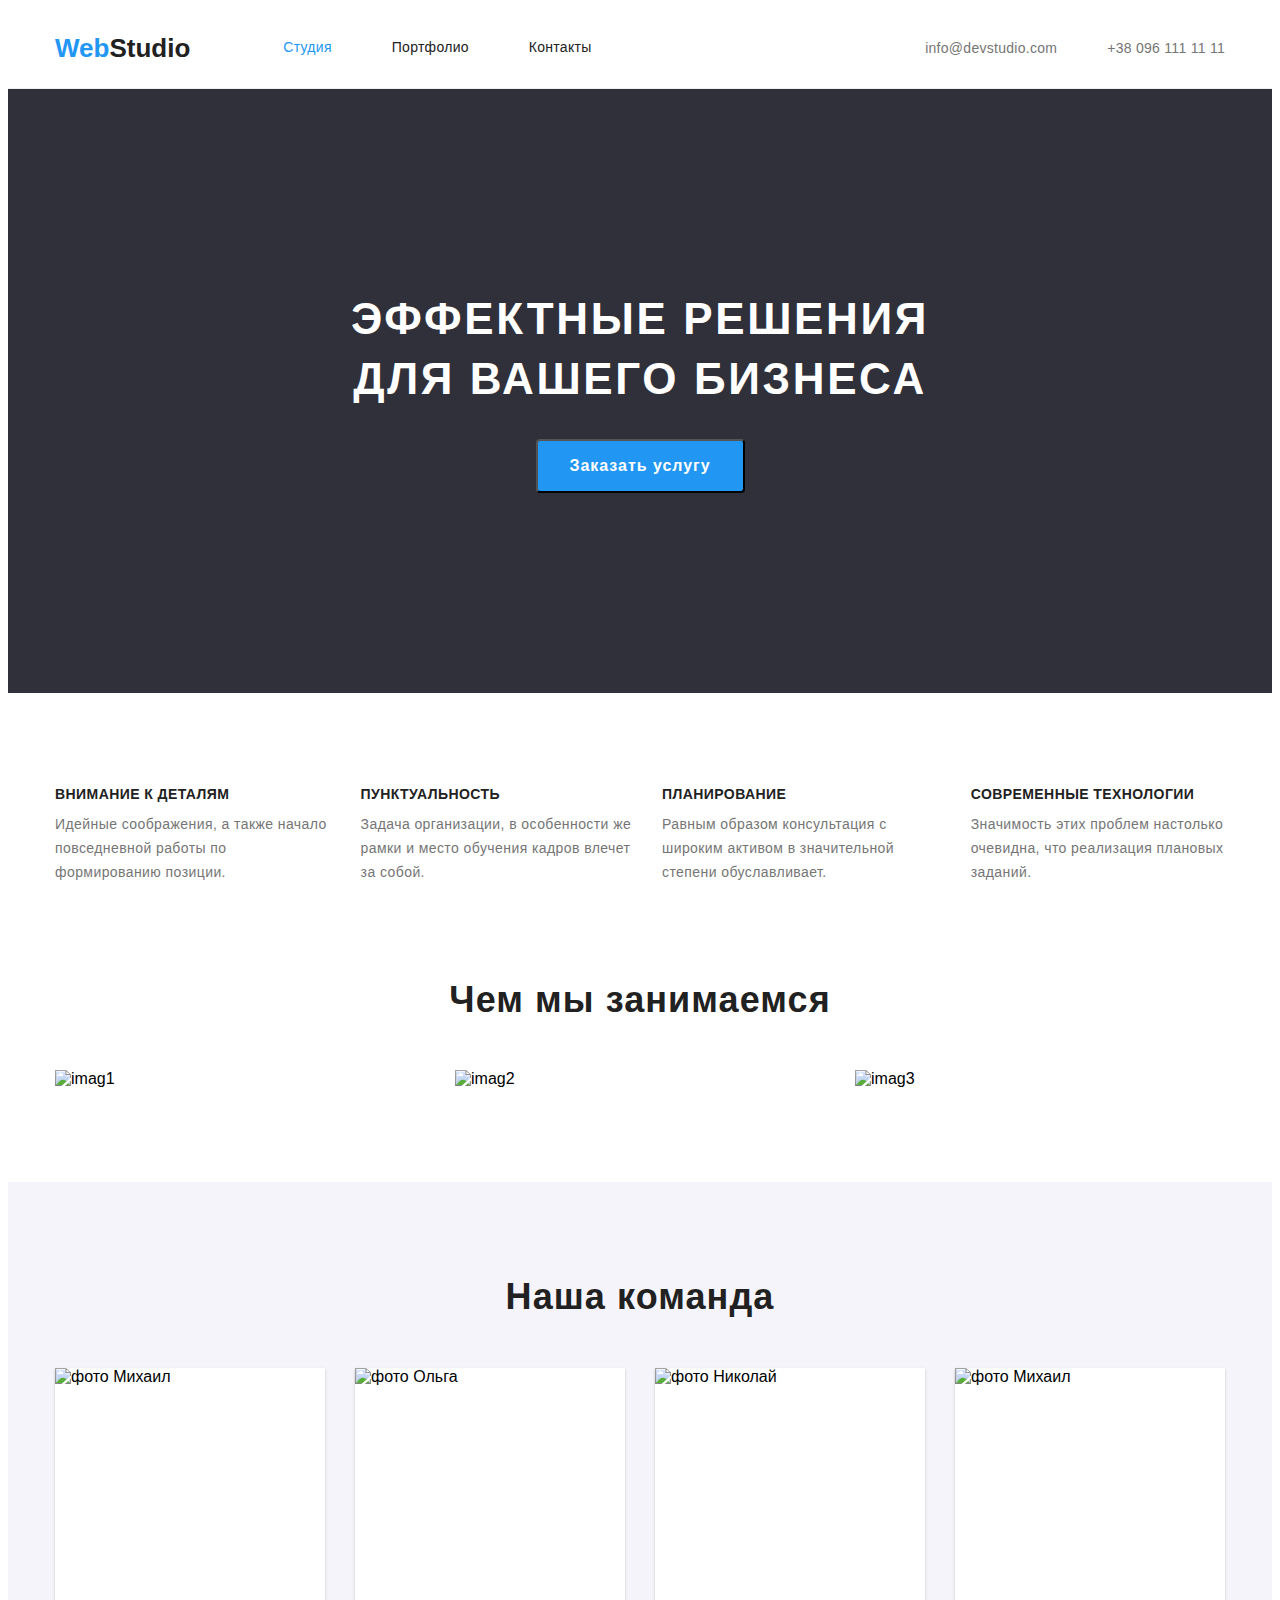
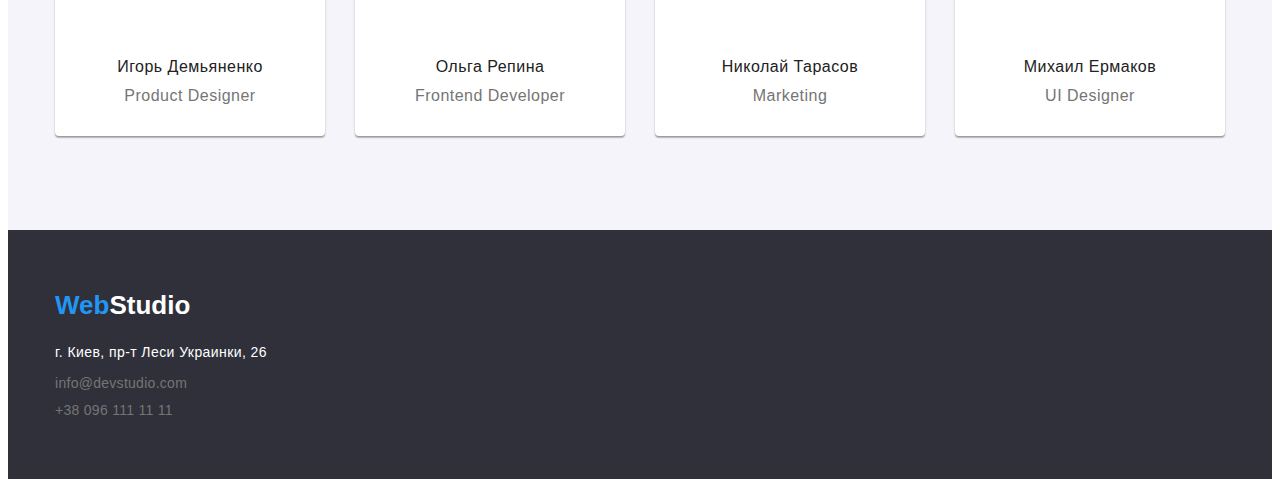
==== commit 2c3d6432: "." ====
--- a/index.html
+++ b/index.html
@@ -132,7 +132,7 @@
            <div class="container">
                 <a class="logo-footer link" href="./index.html"> <span class="logo-web">Web</span><span class="logo-web-stodio">Studio</span> </a>
             </div>
-        <div class="container">
+        <div class="adress container">
             <ul class="contact-link-footer list">
             <li class="cont-list">
                 <a class=" address-link link" href="https://goo.gl/maps/ojynZYhiJymS1GTQ6" target="_blank" rel="noopener noreferrer">г.
--- a/css/style.css
+++ b/css/style.css
@@ -14,6 +14,9 @@
 }
 img {
   display: block;
+  max-width: 100%;
+  height: auto;
+  white-space: nowrap;
 }
 
 body {
@@ -29,7 +32,8 @@
 .container {
   margin: auto;
   width: 1200px;
-  padding: 15px;
+  padding: 0 15px;
+  box-sizing: border-box;
 }
 /*ШАПКА*/
 .container-header {
@@ -280,13 +284,18 @@
   color: #757575;
 }
 /*ПОДВАЛ*/
+.cont-list:not(:last-child) {
+  margin-bottom: 9px;
+}
 .class-footer {
   padding-top: 60px;
   padding-bottom: 60px;
   background: #2f303a;
 }
+.adress {
+  margin-top: 20px;
+}
 .logo-footer {
-  margin-bottom: 20px;
   font-family: "Raleway", sans-serif;
   font-style: normal;
   font-weight: bold;
@@ -376,17 +385,15 @@
 /*Novigation img*/
 
 .img-title {
-  min-width: 294px;
   margin-bottom: 4px;
-  font-family: "Roboto", sans-serif;
-  font-style: normal;
-  font-weight: bold;
+  font-weight: 700;
   font-size: 18px;
   line-height: 2;
-  letter-spacing: 0.06em;
+  letter-spacing: 0.03em;
   color: #212121;
 }
 .img-position {
+  display: inline-block;
   font-family: "Roboto", sans-serif;
   font-style: normal;
   font-weight: normal;
@@ -395,12 +402,6 @@
   letter-spacing: 0.03em;
   color: #757575;
 }
-.img-link {
-  display: block;
-  max-width: 100%;
-  height: auto;
-  width: 370px;
-}
 .novigation-img {
   display: flex;
   flex-wrap: wrap;
@@ -408,13 +409,17 @@
   margin-left: -30px;
 }
 .novigation-img .img-list {
-  flex-basis: calc(100% / 3 - 30px);
+  flex-basis: calc((100% - 90px) / 3);
   margin-left: 30px;
   margin-top: 30px;
 }
 .img-discriptions {
-  border: 1px solid #eeeeee;
-  border-top: none;
-  padding: 20px 24px;
-  max-width: 320px;
-}
+  display: block;
+  padding-left: 24px;
+  padding-right: 24px;
+  padding-top: 20px;
+  padding-bottom: 20px;
+  border-left: 1px solid #eeeeee;
+  border-bottom: 1px solid #eeeeee;
+  border-right: 1px solid #eeeeee;
+}
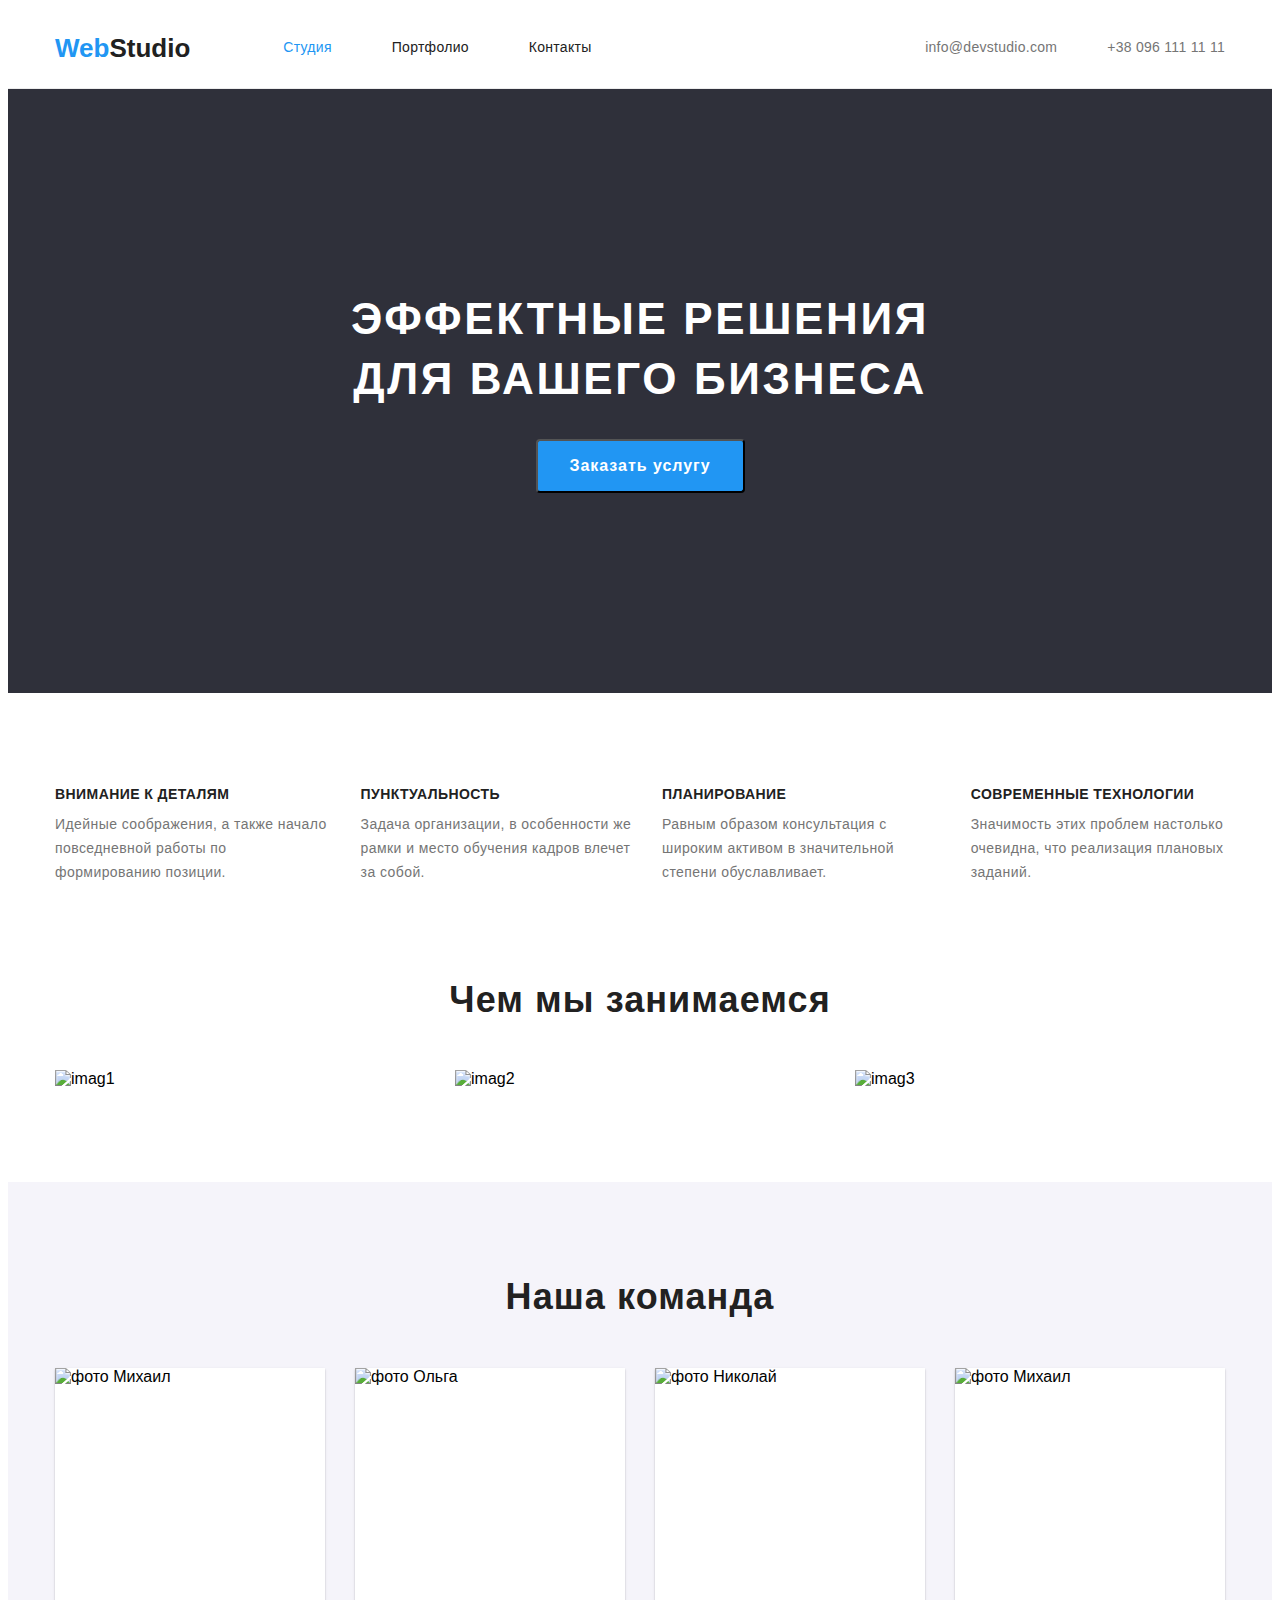
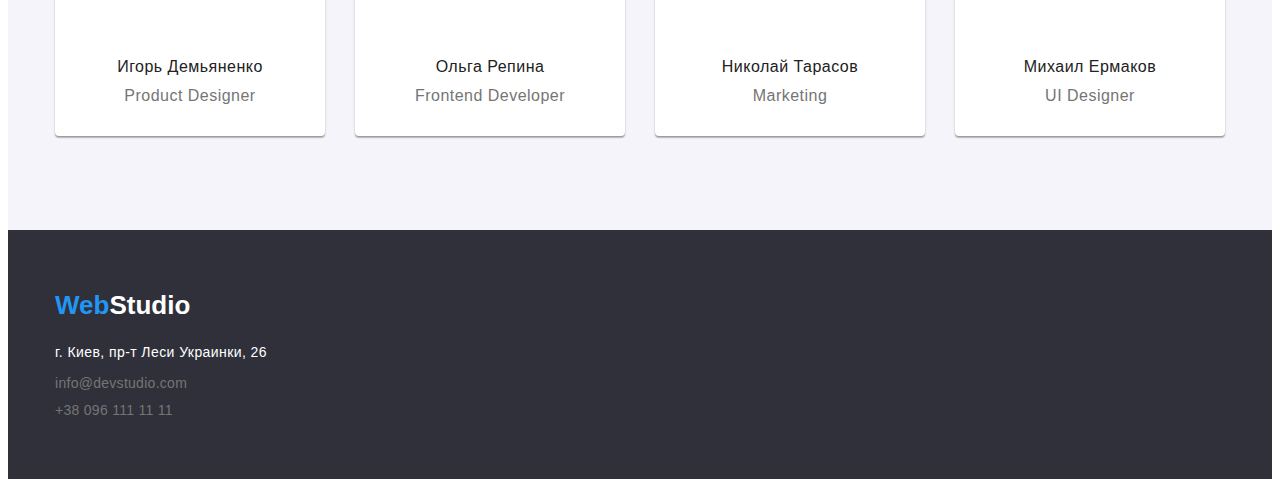
==== commit ce6e7721: "." ====
--- a/index.html
+++ b/index.html
@@ -34,8 +34,8 @@
                     </ul>
                 </nav>
                     <ul class="contact-link list">
-                    <li><a class="tel-link link" href="mailto:info@devstudio.com">info@devstudio.com</a></li>
-                    <li><a class="mail-link link" href="tel:+380961111111">+38 096 111 11 11</a></li>
+                    <li class="contact-link-list"><a class="tel-link link" href="mailto:info@devstudio.com">info@devstudio.com</a></li>
+                    <li class="contact-link-list"><a class="mail-link link" href="tel:+380961111111">+38 096 111 11 11</a></li>
                     </ul>
                     </div>
                 </header>
@@ -127,24 +127,26 @@
              
         </main>
         <!--Подвал-->
-        <section class=" class-footer">
-            <footer class="footer">
-           <div class="container">
-                <a class="logo-footer link" href="./index.html"> <span class="logo-web">Web</span><span class="logo-web-stodio">Studio</span> </a>
-            </div>
-        <div class="adress container">
-            <ul class="contact-link-footer list">
-            <li class="cont-list">
-                <a class=" address-link link" href="https://goo.gl/maps/ojynZYhiJymS1GTQ6" target="_blank" rel="noopener noreferrer">г.
-                    Киев, пр-т Леси Украинки, 26</a>
-            </li>
-            <li class="cont-list">
-                <a class="tel-link-footer link" href="mailto:info@devstudio.com" >info@devstudio.com</a></li>
-             <li class="cont-list">
-            <a class="mail-link-footer link" href="tel:+380961111111" >+38 096 111 11 11</a></li>
-        </ul>
+        <footer class="footer">
+            <div class="container">
+                <a class="logo-footer link" href="./index.html"> <span class="logo-web">Web</span><span
+                        class="logo-web-stodio">Studio</span> </a>
+            <address class="adress">
+                <ul class="contact-link-footer list">
+                    <li class="cont-list">
+                        <a class=" address-link link" href="https://goo.gl/maps/ojynZYhiJymS1GTQ6" target="_blank"
+                            rel="noopener noreferrer">г.
+                            Киев, пр-т Леси Украинки, 26</a>
+                    </li>
+                    <li class="cont-list">
+                        <a class="tel-link-footer link" href="mailto:info@devstudio.com">info@devstudio.com</a>
+                    </li>
+                    <li class="cont-list">
+                        <a class="mail-link-footer link" href="tel:+380961111111">+38 096 111 11 11</a>
+                    </li>
+                </ul>
+            </address>
         </div>
         </footer>
-        </section>
     </body>
     </html>--- a/css/style.css
+++ b/css/style.css
@@ -67,8 +67,11 @@
   margin-left: auto;
   display: flex;
 }
-.contact-link .contact-inf + .contact-inf {
-  margin-left: 50px;
+.contact-link-list {
+  display: block;
+}
+.contact-link-list:not(:last-child) {
+  margin-right: 50px;
 }
 .logo {
   margin-right: 93px;
@@ -103,7 +106,6 @@
 }
 
 .tel-link {
-  margin-right: 50px;
   font-family: "Roboto", sans-serif;
   font-style: normal;
   font-weight: 500;
@@ -111,6 +113,9 @@
   line-height: 1.14;
   letter-spacing: 0.02em;
   color: #757575;
+  display: block;
+  padding-top: 32px;
+  padding-bottom: 32px;
 }
 .tel-link:hover,
 .tel-link:focus {
@@ -124,6 +129,9 @@
   line-height: 1.14;
   letter-spacing: 0.02em;
   color: #757575;
+  display: block;
+  padding-top: 32px;
+  padding-bottom: 32px;
 }
 .mail-link:hover,
 .mail.link:focus {
@@ -287,20 +295,19 @@
 .cont-list:not(:last-child) {
   margin-bottom: 9px;
 }
-.class-footer {
+.footer {
   padding-top: 60px;
   padding-bottom: 60px;
   background: #2f303a;
 }
-.adress {
-  margin-top: 20px;
-}
 .logo-footer {
   font-family: "Raleway", sans-serif;
   font-style: normal;
   font-weight: bold;
   font-size: 26px;
   line-height: 1.19;
+  display: block;
+  margin-bottom: 20px;
 }
 
 .address-link {
